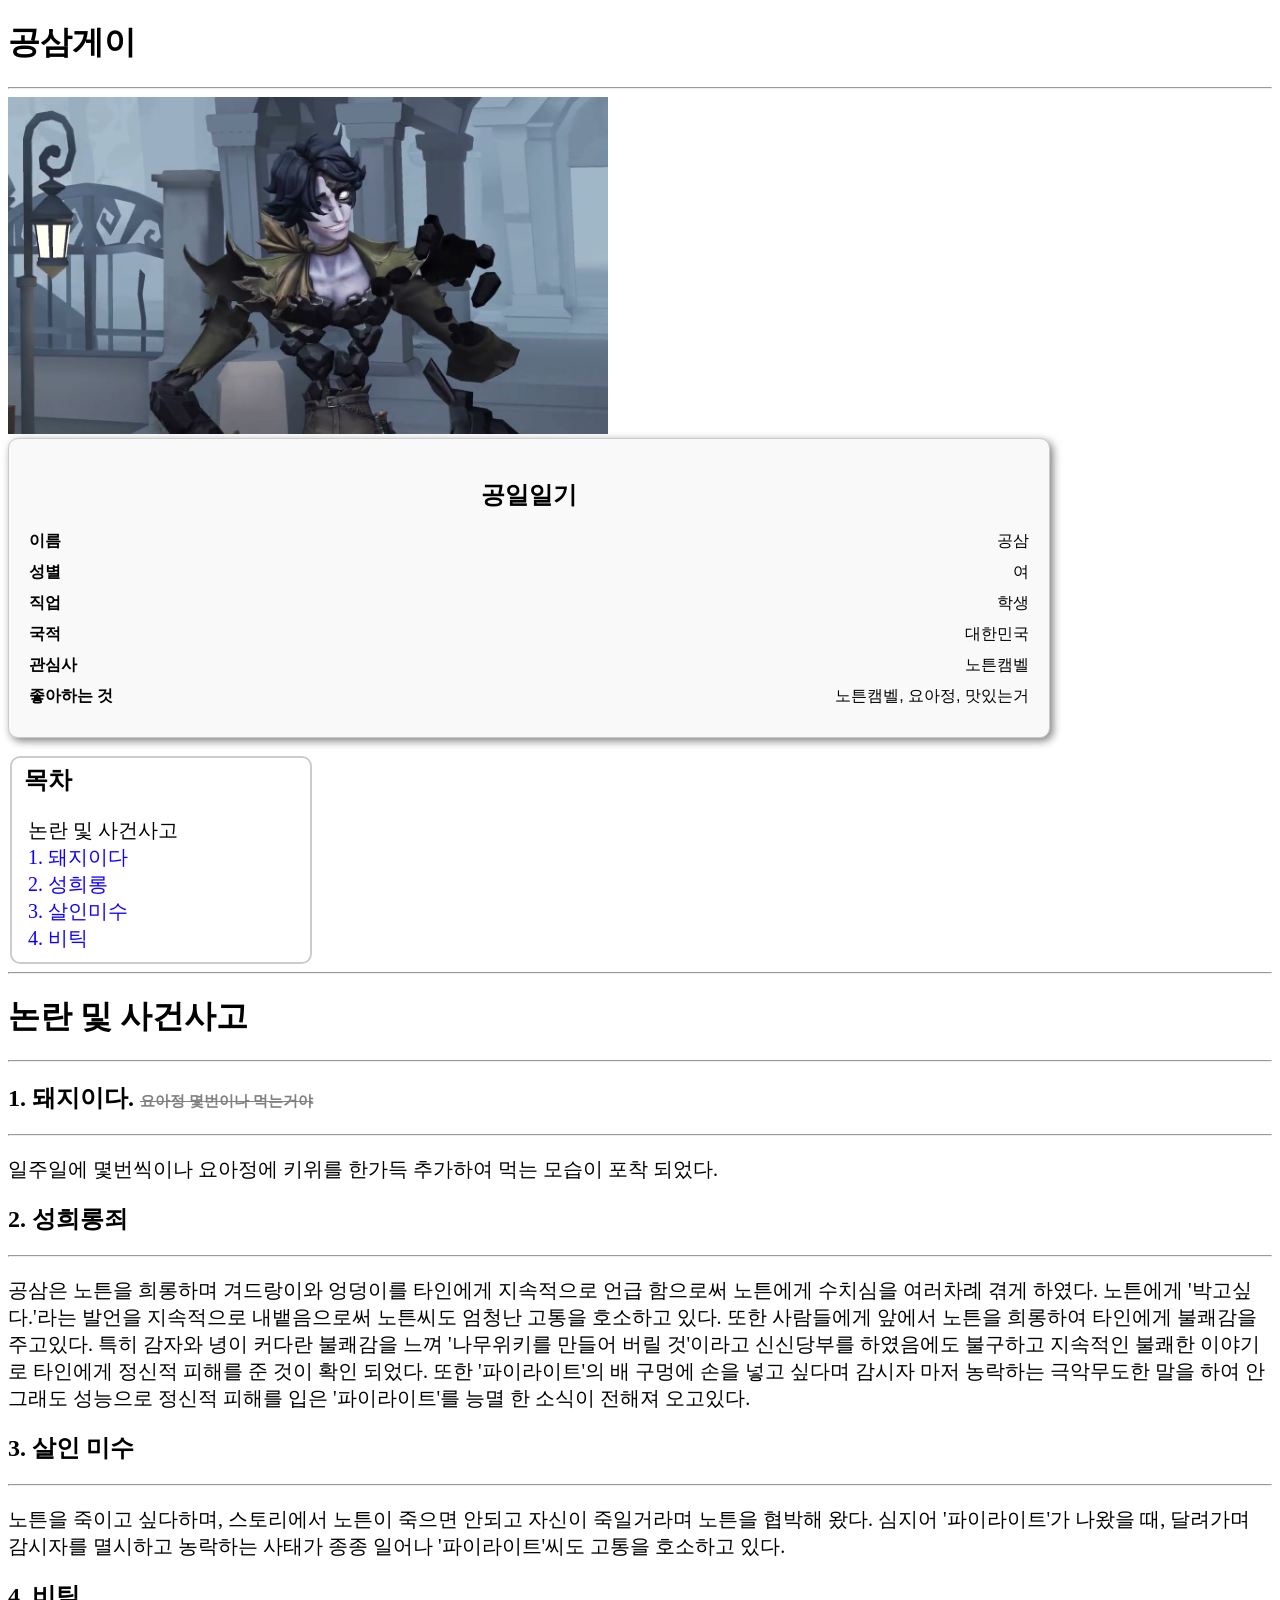
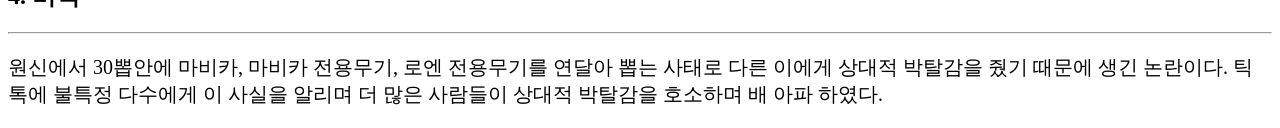
==== index.html @ 0f9a7705 "Rename index.html.html to index.html" ====
<!DOCTYPE html>
<html lang="ko">
<head>
    <meta charset="UTF-8">
    <meta name="viewport" content="width=device-width, initial-scale=1.0">
    <title>공삼이의 만행</title>
    <link rel="stylesheet" href="card style.css">
    
    <style>
       .profile-card {
           height: 500;
           width: 1000px;
           border: 1px solid #ccc;
           padding: 20px;
           border-radius: 10px;
           background-color: #f9f9f9;
           font-family: Arial, sans-serif;
           box-shadow: 3px 3px 8px rgba(0, 0, 0, 0.5);
       }
       .profile-card h2 {
           color: #000000;
           text-align: center;
       }
       .profile-card .section {
           margin-bottom: 10px;
       }
       .profile-card .section span {
           font-weight: bold;
           display: inline-block;
           width: 100px;
       }
       .section {
           display: flex;
           justify-content: space-between; /* 좌-우 정렬 */
           align-items: center; /* 세로 중앙 정렬 */
       }
        #non {
            text-align: left;
        }
        #non p{
            font-size: 20px;
        }
        fieldset a{
            font-size: 20px;
        }
       
   </style>
</head>
<body>
    <div class="header">
        <h1>공삼게이</h1>
    </div>
    <hr>
    <img src="공삼사진/공삼.jpg" width="600">
    </div>
    <div class="profile-card_front">
    <div class="profile-card">
        <h2>공일일기</h2>
        <div class="section">
            <span>이름</span> 공삼
        </div>
        <div class="section">
            <span>성별</span> 여
        </div>
        <div class="section">
            <span>직업</span> 학생
        </div>
        <div class="section">
            <span>국적</span> 대한민국
        </div>
        <div class="section">
            <span>관심사</span> 노튼캠벨
        </div>
        <div class="section">
            <span>좋아하는 것</span> 노튼캠벨, 요아정, 맛있는거
        </div>
    </div>
</div>
<br>
<div>
    <fieldset style="border: 2px solid #ccc; border-radius: 10px;
    margin-right: 960px;">
        <h2 style="margin-top: 0%; margin-bottom: 1%;">목차</h2><br>
        &nbsp;<a href="#non" style="text-decoration: none; color: rgb(0, 0, 0);">논란 및 사건사고<br></a>
        &nbsp;<a href="#non1" style="text-decoration: none; color: rgb(17, 0, 255);">1. 돼지이다<br></a>
        &nbsp;<a href="#non2" style="text-decoration: none; color: rgb(17, 0, 255);">2. 성희롱<br></a>
        &nbsp;<a href="#non3" style="text-decoration: none; color: rgb(17, 0, 255);">3. 살인미수<br></a>
        &nbsp;<a href="#non4" style="text-decoration: none; color: rgb(17, 0, 255);">4. 비틱<br></a>
    </fieldset> 
</div>
<hr>
<div id="non">
    <h1>논란 및 사건사고</h1>
    <hr>
    <div id="non1">
    <h2>1. 돼지이다. <span style="color: gray;"><s style="font-size: 15px;">요아정 몇번이나 먹는거야</s></span></h2><hr>
    <p>일주일에 몇번씩이나 요아정에 키위를 한가득 추가하여 먹는 모습이 포착 되었다.</p>
    </div>
    <div id="non2">
    <h2>2. 성희롱죄</h2><hr>
    <p>공삼은 노튼을 희롱하며 겨드랑이와 엉덩이를 타인에게 지속적으로 언급 함으로써 노튼에게 수치심을 여러차례 겪게 하였다. 노튼에게 '박고싶다.'라는
        발언을 지속적으로 내뱉음으로써 노튼씨도 엄청난 고통을 호소하고 있다. 또한 사람들에게 앞에서 노튼을 희롱하여 타인에게 불쾌감을 주고있다. 
        특히 감자와 녕이 커다란 불쾌감을 느껴 '나무위키를 만들어 버릴 것'이라고 신신당부를 하였음에도 불구하고 지속적인 불쾌한 이야기로 타인에게 정신적
        피해를 준 것이 확인 되었다. 또한 '파이라이트'의 배 구멍에 손을 넣고 싶다며 감시자 마저 농락하는 극악무도한 말을 하여 안 그래도 성능으로 정신적 
        피해를 입은 '파이라이트'를 능멸 한 소식이 전해져 오고있다.
    </p>
    </div>
    <div id="non2">
    <h2>3. 살인 미수</h2><hr>
    <p>노튼을 죽이고 싶다하며, 스토리에서 노튼이 죽으면 안되고 자신이 죽일거라며 노튼을 협박해 왔다. 심지어 '파이라이트'가 나왔을 때,
        달려가며 감시자를 멸시하고 농락하는 사태가 종종 일어나 '파이라이트'씨도 고통을 호소하고 있다.
    </p>
    </div>
    <div id="non4">
    <h2>4. 비틱</h2><hr>
    <p>원신에서 30뽑안에 마비카, 마비카 전용무기, 로엔 전용무기를 연달아 뽑는 사태로 다른 이에게 상대적 박탈감을 줬기 때문에 생긴 논란이다. 틱톡에
        불특정 다수에게 이 사실을 알리며 더 많은 사람들이 상대적 박탈감을 호소하며 배 아파 하였다.
    </p>
    </div>
</div>
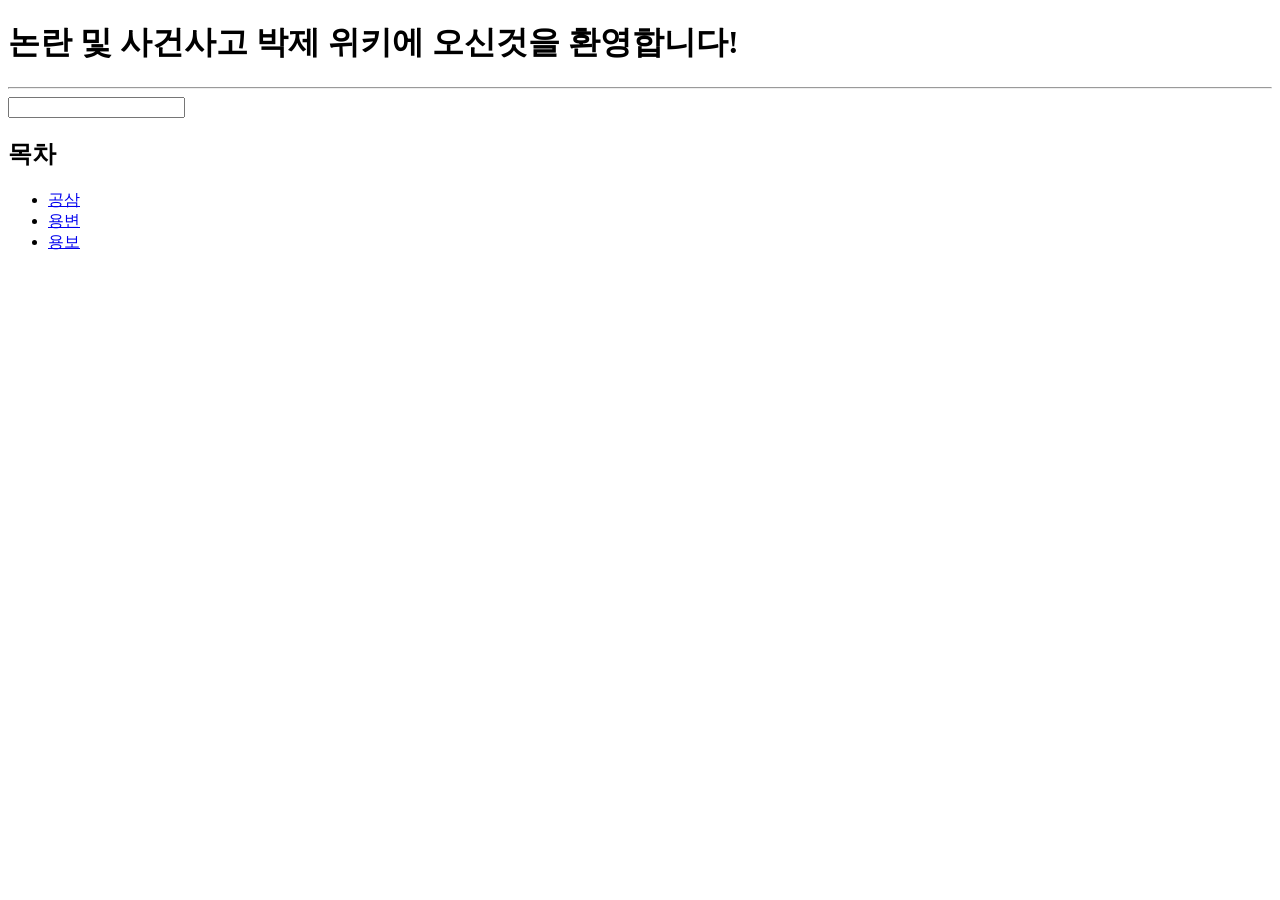
==== commit 0d264704: "Add files via upload" ====
--- a/index.html
+++ b/index.html
@@ -3,118 +3,20 @@
 <head>
     <meta charset="UTF-8">
     <meta name="viewport" content="width=device-width, initial-scale=1.0">
-    <title>공삼이의 만행</title>
-    <link rel="stylesheet" href="card style.css">
-    
-    <style>
-       .profile-card {
-           height: 500;
-           width: 1000px;
-           border: 1px solid #ccc;
-           padding: 20px;
-           border-radius: 10px;
-           background-color: #f9f9f9;
-           font-family: Arial, sans-serif;
-           box-shadow: 3px 3px 8px rgba(0, 0, 0, 0.5);
-       }
-       .profile-card h2 {
-           color: #000000;
-           text-align: center;
-       }
-       .profile-card .section {
-           margin-bottom: 10px;
-       }
-       .profile-card .section span {
-           font-weight: bold;
-           display: inline-block;
-           width: 100px;
-       }
-       .section {
-           display: flex;
-           justify-content: space-between; /* 좌-우 정렬 */
-           align-items: center; /* 세로 중앙 정렬 */
-       }
-        #non {
-            text-align: left;
-        }
-        #non p{
-            font-size: 20px;
-        }
-        fieldset a{
-            font-size: 20px;
-        }
-       
-   </style>
+    <title>정보검색프로그램</title>
 </head>
 <body>
-    <div class="header">
-        <h1>공삼게이</h1>
-    </div>
+    <h1>논란 및 사건사고 박제 위키에 오신것을 환영합니다!</h1>
     <hr>
-    <img src="공삼사진/공삼.jpg" width="600">
-    </div>
-    <div class="profile-card_front">
-    <div class="profile-card">
-        <h2>공일일기</h2>
-        <div class="section">
-            <span>이름</span> 공삼
-        </div>
-        <div class="section">
-            <span>성별</span> 여
-        </div>
-        <div class="section">
-            <span>직업</span> 학생
-        </div>
-        <div class="section">
-            <span>국적</span> 대한민국
-        </div>
-        <div class="section">
-            <span>관심사</span> 노튼캠벨
-        </div>
-        <div class="section">
-            <span>좋아하는 것</span> 노튼캠벨, 요아정, 맛있는거
-        </div>
-    </div>
-</div>
-<br>
-<div>
-    <fieldset style="border: 2px solid #ccc; border-radius: 10px;
-    margin-right: 960px;">
-        <h2 style="margin-top: 0%; margin-bottom: 1%;">목차</h2><br>
-        &nbsp;<a href="#non" style="text-decoration: none; color: rgb(0, 0, 0);">논란 및 사건사고<br></a>
-        &nbsp;<a href="#non1" style="text-decoration: none; color: rgb(17, 0, 255);">1. 돼지이다<br></a>
-        &nbsp;<a href="#non2" style="text-decoration: none; color: rgb(17, 0, 255);">2. 성희롱<br></a>
-        &nbsp;<a href="#non3" style="text-decoration: none; color: rgb(17, 0, 255);">3. 살인미수<br></a>
-        &nbsp;<a href="#non4" style="text-decoration: none; color: rgb(17, 0, 255);">4. 비틱<br></a>
-    </fieldset> 
-</div>
-<hr>
-<div id="non">
-    <h1>논란 및 사건사고</h1>
-    <hr>
-    <div id="non1">
-    <h2>1. 돼지이다. <span style="color: gray;"><s style="font-size: 15px;">요아정 몇번이나 먹는거야</s></span></h2><hr>
-    <p>일주일에 몇번씩이나 요아정에 키위를 한가득 추가하여 먹는 모습이 포착 되었다.</p>
-    </div>
-    <div id="non2">
-    <h2>2. 성희롱죄</h2><hr>
-    <p>공삼은 노튼을 희롱하며 겨드랑이와 엉덩이를 타인에게 지속적으로 언급 함으로써 노튼에게 수치심을 여러차례 겪게 하였다. 노튼에게 '박고싶다.'라는
-        발언을 지속적으로 내뱉음으로써 노튼씨도 엄청난 고통을 호소하고 있다. 또한 사람들에게 앞에서 노튼을 희롱하여 타인에게 불쾌감을 주고있다. 
-        특히 감자와 녕이 커다란 불쾌감을 느껴 '나무위키를 만들어 버릴 것'이라고 신신당부를 하였음에도 불구하고 지속적인 불쾌한 이야기로 타인에게 정신적
-        피해를 준 것이 확인 되었다. 또한 '파이라이트'의 배 구멍에 손을 넣고 싶다며 감시자 마저 농락하는 극악무도한 말을 하여 안 그래도 성능으로 정신적 
-        피해를 입은 '파이라이트'를 능멸 한 소식이 전해져 오고있다.
-    </p>
-    </div>
-    <div id="non2">
-    <h2>3. 살인 미수</h2><hr>
-    <p>노튼을 죽이고 싶다하며, 스토리에서 노튼이 죽으면 안되고 자신이 죽일거라며 노튼을 협박해 왔다. 심지어 '파이라이트'가 나왔을 때,
-        달려가며 감시자를 멸시하고 농락하는 사태가 종종 일어나 '파이라이트'씨도 고통을 호소하고 있다.
-    </p>
-    </div>
-    <div id="non4">
-    <h2>4. 비틱</h2><hr>
-    <p>원신에서 30뽑안에 마비카, 마비카 전용무기, 로엔 전용무기를 연달아 뽑는 사태로 다른 이에게 상대적 박탈감을 줬기 때문에 생긴 논란이다. 틱톡에
-        불특정 다수에게 이 사실을 알리며 더 많은 사람들이 상대적 박탈감을 호소하며 배 아파 하였다.
-    </p>
-    </div>
-</div>
+    <form action="" method="get">
+        <input type="search">
+    </form>
+    <h2>목차</h2>
+        <ul>
+            <li><a href="index.html" target="_blank">공삼</a></li>
+            <li><a href="index2.html" target="_blank">용변</a></li>
+            <li><a href="index3.html" target="_blank">용보</a></li>
+        </ul>
+
+</body>
+</html>
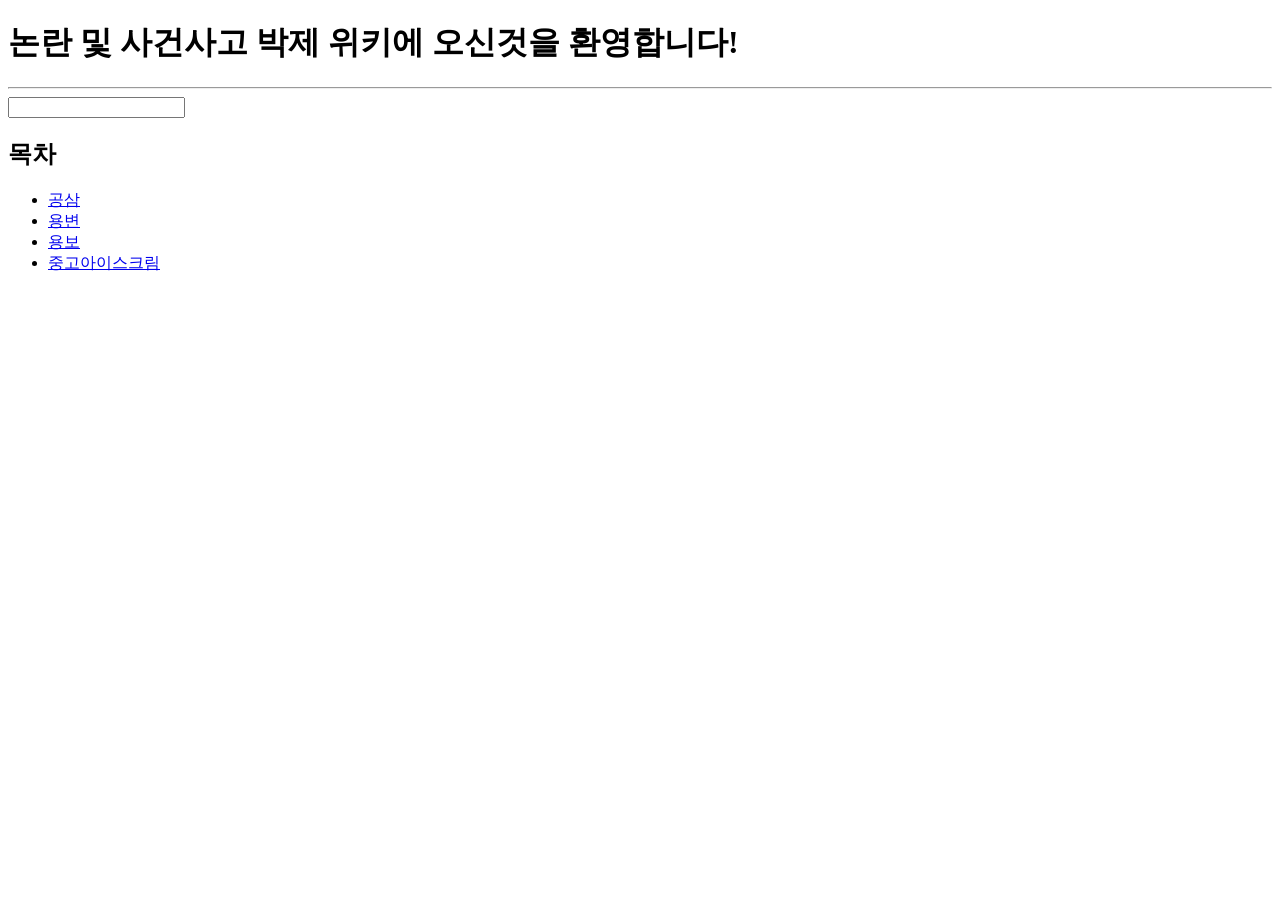
==== commit a5b15478: "Update index.html" ====
--- a/index.html
+++ b/index.html
@@ -3,7 +3,7 @@
 <head>
     <meta charset="UTF-8">
     <meta name="viewport" content="width=device-width, initial-scale=1.0">
-    <title>정보검색프로그램</title>
+    <title>논란모음</title>
 </head>
 <body>
     <h1>논란 및 사건사고 박제 위키에 오신것을 환영합니다!</h1>
@@ -13,10 +13,11 @@
     </form>
     <h2>목차</h2>
         <ul>
-            <li><a href="index.html" target="_blank">공삼</a></li>
+            <li><a href="index1.html" target="_blank">공삼</a></li>
             <li><a href="index2.html" target="_blank">용변</a></li>
             <li><a href="index3.html" target="_blank">용보</a></li>
+            <li><a href="index4.html" target="_blank">중고아이스크림</a></li>
         </ul>
 
 </body>
-</html>+</html>
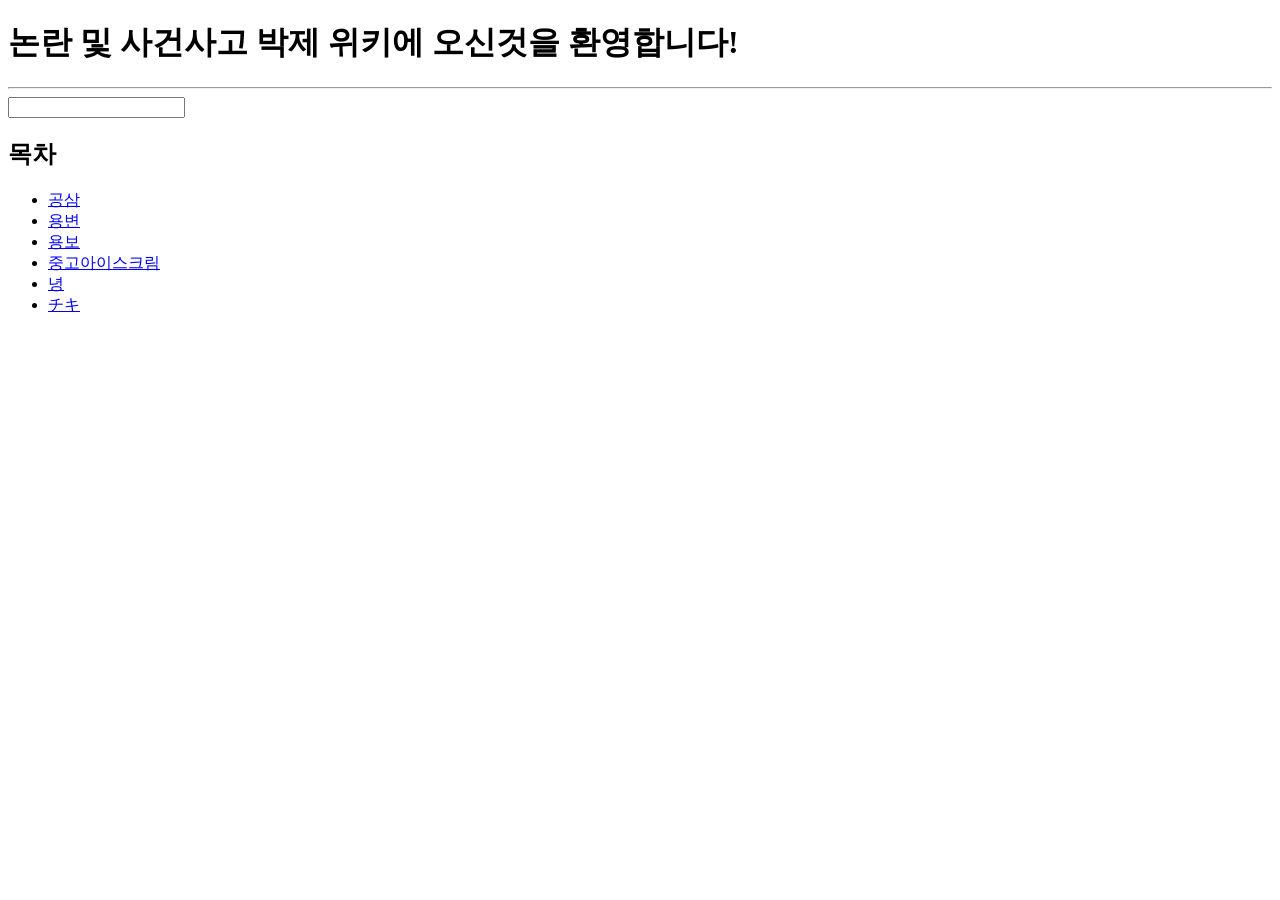
==== commit a74c4edb: "Update index.html" ====
--- a/index.html
+++ b/index.html
@@ -16,7 +16,9 @@
             <li><a href="index1.html" target="_blank">공삼</a></li>
             <li><a href="index2.html" target="_blank">용변</a></li>
             <li><a href="index3.html" target="_blank">용보</a></li>
-            <li><a href="index4.html" target="_blank">중고아이스크림</a></li>
+            <li><a href="index4.html" target="_blank">중고아이스크림<a></li>
+            <li><a href="index5.html" target="_blank">녕<a></li>
+            <li><a href="index6.html" target="_blank">チキ<a></li>
         </ul>
 
 </body>
